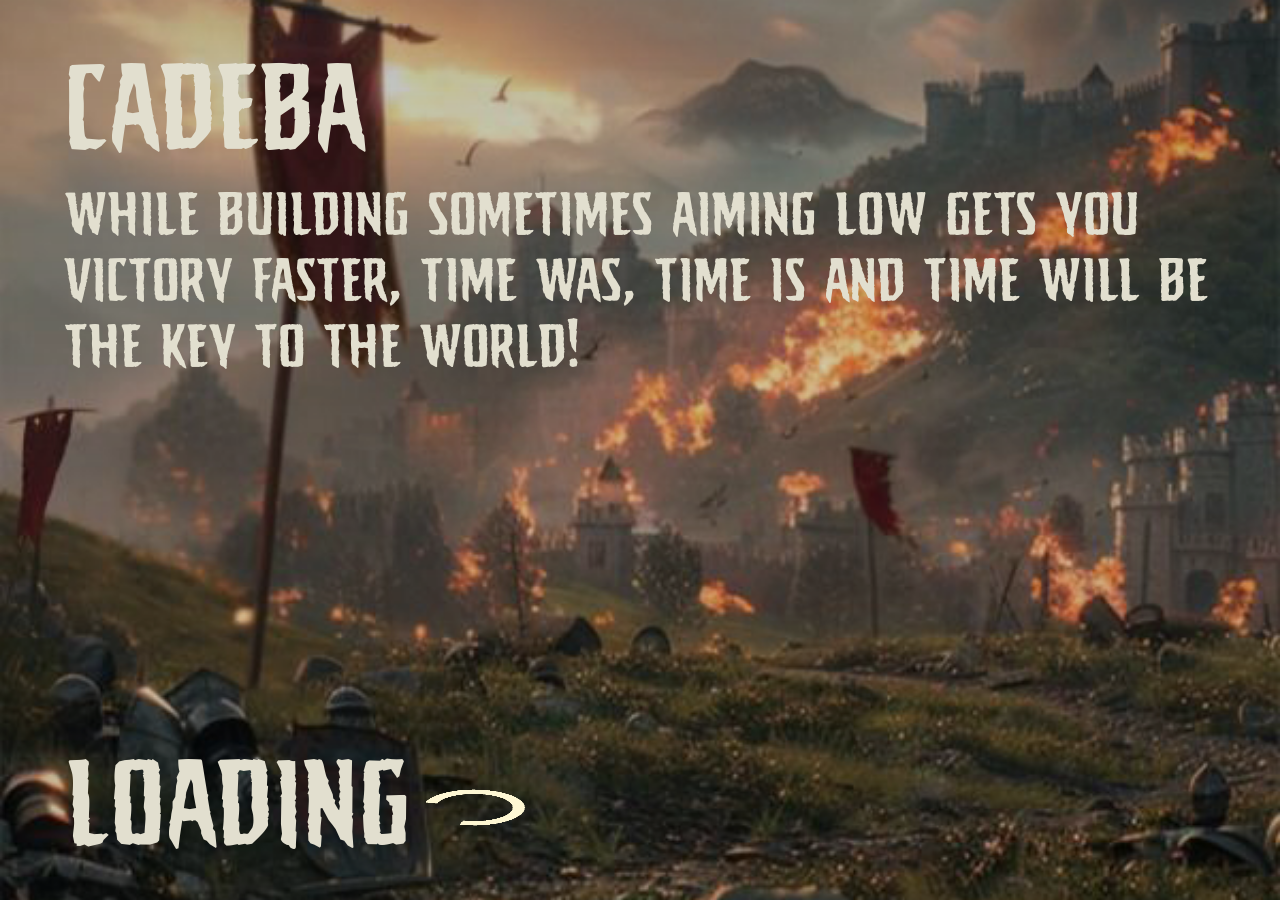
==== index.html @ 23bc7948 "Add files via upload" ====
<!DOCTYPE html>
<html lang="en">
  <head>
    <meta charset="UTF-8">
    <meta name="viewport" content="width=device-width, initial-scale=1.0">
    <meta http-equiv="X-UA-Compatible" content="ie=edge">
    <meta name="apple-mobile-web-app-capable" content="yes">
    <meta name="apple-mobile-web-app-status-bar-style" content="default">
    <meta name="mobile-web-app-capable" content="yes">
    
    <!-- iOS Home Screen Icon -->
    <link rel="apple-touch-icon" href="materials/main menu/homeScreenLogo-07-07.png">

    <meta name="theme-color" content="#000000">
    <title>Cadeba</title>
    <link rel="stylesheet" href="./playing.css">
    <link rel="icon" href="./favicon.ico" type="image/x-icon">
  </head>
  <body>
    <audio id="powerUp" src="materials/main menu/sounds/preview (mp3cut.net) good.mp3"></audio>
    <audio id="begin" src="materials/main menu/sounds/Male Let The Battle Begin.mp3"></audio>
    <audio id="beginDrum" src="materials/main menu/sounds/begin sound.wav"></audio>

    <div id="cardZoom">
      <img id="bigCard">
    </div>

    <div id="loadingScreen">
      <h1 id="loadingHeader">cadeba</h1>
      <p id="adviceText">while building sometimes aiming low gets you victory faster, time was, time is and time will be the key to the world!</p>
      <div id="laodingWindow">
        <p id="loadingText">loading</p>
        <img id="loadingIcon" src="materials/main menu/Rolling@1x-1.0s-200px-200px.gif">
      </div>
    </div>

    <div id="starterScreen">
      <div id="starterContent">
        <h1 id="starterHeader">The game starts in</h1>
        <p id="starterCountDown">3</p>
      </div>
    </div>
    
    <div id="gameScreen">
      <div id="profiles">
        <div id="profile1">
          <div id="profileInfo">
            <P id="playerName">kupingard</P>
            <p id="score">0</p>
          </div>
        </div>
        <div id="timerContainer">
          <p id="timerFake">00:</p>
          <p id="timer">30</p>
        </div>
        <div id="profile2">
          <div id="enemyProfileInfo">
            <P id="enemyName">shah abas</P>
            <p id="enemyScore">0</p>
          </div>
        </div>
      </div>

      <div id="locations">
        <div id="location1"></div>
        <div id="location2"></div>
        <div id="location3"></div>
      </div>

      <button id="shuffleButton">Shuffle</button>
    <!-- Dropzone Sections -->
    <div id="dropZoneContainer">
      <div class="dropzone-section" id="needed">
        <div class="dropzone" id="dropzone1"></div>
        <div class="dropzone" id="dropzone2"></div>
      </div>
      <div class="dropzone-section" id="needed">
        <div class="dropzone" id="dropzone3"></div>
        <div class="dropzone" id="dropzone4"></div>
      </div>
      <div class="dropzone-section" id="needed">
        <div class="dropzone" id="dropzone5"></div>
        <div class="dropzone" id="dropzone6"></div>
      </div>
    </div>
    
      <div id="cards-container">
        <div id="cards"></div>
      </div>
<!-- +++++++++++++++++++++++++++++++++++++++++++++++++++++++++++++++++++++++++++++++++++++++++++++++++++ -->
<!-- +++++++++++++++++++++++++++++++++++++++++++++++++++++++++++++++++++++++++++++++++++++++++++++++++++ -->
<!-- +++++++++++++++++++++++++++++++++++++++++++++++++++++++++++++++++++++++++++++++++++++++++++++++++++ -->
<!-- es shevqmeni da display noneze maq event listeneri arisdasamatebeli helperze ro gaxsnas es panjara -->
<!-- +++++++++++++++++++++++++++++++++++++++++++++++++++++++++++++++++++++++++++++++++++++++++++++++++++ -->
<!-- +++++++++++++++++++++++++++++++++++++++++++++++++++++++++++++++++++++++++++++++++++++++++++++++++++ -->
<!-- +++++++++++++++++++++++++++++++++++++++++++++++++++++++++++++++++++++++++++++++++++++++++++++++++++ -->
      <div id="helperChooserWindow">
        <h1 id="helperWindowHeader">choose your goal</h1>
        <div id="helperwindowBuildings">
          <div id="helperBuildingRows1">
            <div id="buildingPicturesChurch"  class="helperBuilding"></div>
            <div id="buildingPicturesFarm" class="helperBuilding"></div>
          </div>
          <div id="helperBuildingRows">
            <div id="buildingPicturesWatchTower" class="helperBuilding"></div>
            <div id="buildingPicturesLibrary" class="helperBuilding"></div>
          </div>
          <div id="helperBuildingRows">
            <div id="buildingPicturesBarracks" class="helperBuilding"></div>
            <div id="buildingPicturesWall" class="helperBuilding"></div>
          </div>
          <div id="helperBuildingRows">
            <div id="buildingPicturesWorkshop" class="helperBuilding"></div>
            <div id="buildingPicturesArmory" class="helperBuilding"></div>
          </div>
          <div id="helperBuildingRows">
            <div id="buildingPicturesCastle" class="helperBuilding"></div>
            <div id="buildingPicturesForge" class="helperBuilding"></div>
          </div>
        </div>
        <div id="helperWindowButtons">
          <img src="materials/main menu/helperWindowGoalButton.svg" id="helperGoal">
          <img src="materials/main menu/helperWindowExitButton.svg" id="helperExit">
        </div>
      </div>

      <div id="resourcesContainer">
        <div id="buildingHelper">
          <div id="helper1" status="empty">
            <p id="empty1">add goal</p>
            <div id="helpercontainer1">
              <div id="logo1"><img id="helperIcon1"></div>
              <div id="wood1"><p id="helperHeader">wood</p><p id="woodTracker1">0/0</p></div>
              <div id="rock1"><p id="helperHeader">rock</p><p id="rockTracker1">0/0</p></div>
              <div id="iron1"><p id="helperHeader">iron</p><p id="ironTracker1">0/0</p></div>
            </div>
          </div>
          <div id="helper2">
            <p id="empty2">add goal</p>
            <div id="helpercontainer2">
              <div id="logo2"><img id="helperIcon2"></div>
              <div id="wood2"><p id="helperHeader">wood</p><p id="woodTracker2">0/0</p></div>
              <div id="rock2"><p id="helperHeader">rock</p><p id="rockTracker2">0/0</p></div>
              <div id="iron2"><p id="helperHeader">iron</p><p id="ironTracker2">0/0</p></div>
            </div>
          </div>
        </div>
        <div id="buildingResources">

        </div>
      </div>    
  
      <audio id="powerUp" src="materials/sounds/powerup.mp3"></audio>
  
      <div id="buttons">
        <img id="finishButton" src="materials/main menu/inactive_finish.svg">
      </div>

      <div id="bottomButtons">
        <img src="materials/main menu/trade.svg" id="trade"/>
        <img src="materials/main menu/pass.svg" id="pass"/>
        <img src="materials/main menu/build.svg" id="build"/>
      </div>

    </div>


    

    <script type="module" src="playing.js"></script>
    <script src="node_modules/drag-drop-touch/DragDropTouch.js"></script>
  </body>
</html>
---- playing.css ----
@font-face {
    font-family: 'StickyFingers';
    src: url('materials/main menu/fonts/cc_sticky_fingers-webfont.woff') format('woff');
    font-weight: normal;
    font-style: normal;
}

html {
    font-family: 'StickyFingers', sans-serif;
    color: #e2dfcf;
}

p{
    margin: 0;
}

body {
    display: flex;
    flex-direction: column;
    margin: 0;
    height: 100vh;
    width: 100vw;
    align-items: center;
    justify-content: end;
    background-image: url('materials/main menu/battlegroundBackground-08.png');
    background-size: cover;
    background-position: center;
    background-repeat: no-repeat;
}

#cards-container {
    display: flex;
    flex-direction: column;
    align-items: center;
    justify-content: center;
    margin-bottom: 2vh;
    height: 30.5vh;
    width: 68vw;
}

#resourcesContainer{
    display: none;
    flex-direction: column;
    align-items: center;
    justify-content: center;
    margin-bottom: 2vh;
    height: 30.5vh;
    width: 80vw;
}

#buildingHelper{
    display: flex;
    height: 25%;
    width: 100%;
    flex-direction: row;
    justify-content: space-between;
}

#helperChooserWindow{
    display: none;
    flex-direction: column;
    align-items: center;
    justify-content: space-between;
    position: absolute;
    z-index: 5;
    height: 100vh;
    width: 100vw;
    background-color: rgba(0, 0, 0, 0.8);
}

#helperWindowHeader{
    font-size: 6vh;
    font-weight: 0px;
    margin-bottom: 0;
}

#helperwindowBuildings{
    display: grid;
    width: 100vw;
    height: 74vh;
}

#helpercontainer1,#helpercontainer2{
    display: none;
    flex-direction: row;
    width: 100%;
    justify-content: space-between;
}

.helperBuilding{
    width: 45vw;
    height: 12vh;
    background-size: cover;
    background-position: center;
    background-repeat: no-repeat;
}

#buildingPicturesChurch{
    background-image: url('materials/main menu/helperBuildingChurch.svg');
}

#buildingPicturesFarm{
    background-image: url('materials/main menu/helperBuildingFarm.svg');
}

#buildingPicturesWatchTower{
    background-image: url('materials/main menu/helperBuildingWatchTower.svg');
}

#buildingPicturesLibrary{
    background-image: url('materials/main menu/helperBuildinLibrary.svg');
}

#buildingPicturesBarracks{
    background-image: url('materials/main menu/helperBuildingBarracks.svg');
}

#buildingPicturesWall{
    background-image: url('materials/main menu/helperBuildingWall.svg');
}

#buildingPicturesWorkshop{
    background-image: url('materials/main menu/helperBuildingWorkshop.svg');
}

#buildingPicturesArmory{
    background-image: url('materials/main menu/helperBuildingArmory.svg');
}

#buildingPicturesCastle{
    background-image: url('materials/main menu/helperBuildingCastle.svg');
}

#buildingPicturesForge{
    background-image: url('materials/main menu/helperBuildingForge.svg');
}

#helperBuildingRows,#helperBuildingRows1{
    display: flex;
    width: 100vw;
    flex-direction: row;
    justify-content: space-between;
}

#helperWindowButtons{
    display: flex;
    width: 100vw;
    flex-direction: row;
    justify-content: space-between;
    margin-bottom: 5vh;
    margin-top: 1vh;
}

#helper1,#helper2{
    display: flex;
    align-items: center;
    justify-content: center;
    flex-direction: row;
    height: 80%;
    width: 45%;
    border-radius: 8px;
    background-color: #1C6D89;
}

#helperHeader{
    font-weight: 500;
}

#empty1,#empty2{
    display: flex;
    font-size: 7vw;
}

#logo1,#wood1,#rock1,#iron1,#logo2,#wood2,#rock2,#iron2{
    display: flex;
    flex-direction: column;
    align-items: center;
    justify-content: center;
    width: 25%;
    height: 100%;
}

#ironTracker1,#rockTracker1,#woodTracker1{
    /* if anything will be needed about goal info */
}

#buildingResources{
    display: grid;
    height: 75%;
    width: 100%;
    grid-template-columns: repeat(5, 1fr);
    grid-template-rows: repeat(3, 1fr);
    column-gap: 2vw;
    row-gap: 1vh;
}


/*test div must be deleted=============================================================================*/
#testDiv{
    width: 100%;
    height: auto;
    border-radius: 10px;
    background-color: rgba(255, 255, 255, 0.2);
    box-shadow: 0 0 20px rgba(255, 255, 255, 0.2);
    backdrop-filter: blur(5px);
}


#cards {
    display: grid;
    grid-template-columns: repeat(3, 1fr);
    gap: 2vh;
    column-gap: 3vw;
}


.card {
    width: 80px;
    height: 120px;
    background-color: #5A7071;
    border-radius: 10px;
    display: flex;
    align-items: center;
    justify-content: center;
    cursor: grab;
}

.card img {
    width: 100%;
    height: 100%;
    object-fit: cover;
    border-radius: 10px;
}

#shuffleButton {
    display: none;
}

.dropzone-section {
    display: flex;
    flex-direction: row;
    gap: 1vw;
}

.dropzone {
    width: 13vw;
    height: 9vh;
    background-color: rgba(255, 255, 255, 0.2);
    border: 2px dashed #e2dfcf;
    display: flex;
    align-items: center;
    justify-content: center;
    transition: background-color 0.3s ease-in-out;
}

.dropzone:hover {
    background-color: rgba(255, 255, 255, 0.3);
}

#dropZoneContainer{
    display: flex;
    align-items: center;
    margin-bottom: 2vh;
}

#buttons {
    display: flex;
    flex-direction: row;
    width: 100vw;
    justify-content:end;
}

#dragAndStick {
    height: 8vh;
    width: 8vh;
    background-color: #5A7071;
    font-size: 9vw;
    font-family: 'StickyFingers', sans-serif;
    color: #e2dfcf;
    border-radius: 8px;
    cursor: pointer;
    border: none;
}

#dropZoneContainer{
    display: flex;
    flex-direction: row;
    justify-content: space-between;
    margin-top: 20px;
    width: 95%;
}

#loadingScreen {
    display: flex;
    position: fixed;
    background-image: url('materials/main menu/loading\ screen.png');
    background-size: cover;
    background-position: center;
    background-repeat: no-repeat;
    flex-direction: column;
    top: 0;
    left: 0;
    width: 100vw;
    height: 100vh;
    background-color: aqua;
    z-index: 10;
}


#loadingIcon{
    width: 10vw;
    height: 5vh;
    bottom: 5vh;
    right: 10vw;
}

#loadingHeader{
    position: absolute;
    font-weight: 200;
    font-size: 10vw;
    left: 5vw;
    margin-top: 5vh;
}

#adviceText{
    position: absolute;
    margin-top: 8%;
    width: 90vw;
    font-size: 5vw;
    font-weight: 100;
    left: 5vw;
    top: 9vh;
}

#laodingWindow{
    display: flex;
    flex-direction: row;
    position: absolute;
    align-items: center;
    bottom: 3vh;
    left: 5vw;
}

#loadingText{
    font-size: 10vw;
}

#finishButton{
    margin-bottom: 5vh;
}

#gameScreen{
    display: flex;
    flex-direction: column;
    justify-content:flex-end;
    align-items: center;
    width: 100vw;
}

#profiles{
    display: flex;
    width: 100vw;
    flex-direction: row;
    justify-content: space-between;
    margin-bottom: 3vh;
}

#profile1,#profile2{
    display: flex;
    flex-direction: row;
    width: 38vw;
    height: 9vh;
}

#profile1{
    justify-content: end;
    background-image: url('materials/main menu/profile_banner_1.svg');
    background-size: cover;
    background-position: center;
    background-repeat: no-repeat;
}

#profile2{
    justify-content: start;
    background-image: url('materials/main menu/profile_banner_2.svg');
    background-size: cover;
    background-position: center;
    background-repeat: no-repeat;
}

#profileInfo{
    display: flex;
    margin-right: 2vw;
    flex-direction: column;
    align-items:end;
    justify-content: center;
}

#enemyProfileInfo{
    display: flex;
    margin-left: 2vw;
    flex-direction: column;
    align-items:start;
    justify-content: center;
}

#playerName,#enemyName{
    margin: 0;
    font-size: 5vw;
    color: #ffac05;
}

#score,#enemyScore{
    color: #333333;
    margin: 0;
    font-size: 10vw;
    margin-right: 3vw;
    margin-top: 1vh;
}

#enemyScore{
    margin-left: 3vw;
}

#locations{
    display: flex;
    flex-direction: row;
    justify-content: space-between;
    width: 90vw;
}

#location1,#location2,#location3{
    width: 25vw;
    height: 20vw;
    background-color: rgba(255, 255, 255, 0.2);
    border: 2px dashed #e2dfcf;
}

#timerContainer{
    display: flex;
    flex-direction: row;
    font-size: 9vw;
}

#starterScreen{
    width: 100vw;
    height: 100vh;
    display: flex;
    justify-content: center;
    align-items: center;
    position: absolute;
    z-index: 5;
    background-color: rgba(0, 0, 0, 0.8);
}

#starterContent{
    display: flex;
    flex-direction: column;
    justify-content: center;
    align-items: center;
}

#starterHeader{
    font-size: 10vw;
}

#starterCountDown{
    font-size: 20vw;
}

#bottomButtons{
    display: none;
    flex-direction: row;
    align-items: center;
    justify-content: space-between;
    width: 100vw;
    margin-bottom: 5vh;
}

#cardZoom{
    display: none;
    position: absolute;
    width: 100vw;
    height: 100vh;
    background-color: rgba(0, 0, 0, 0.74);
    z-index: 7;
    align-items: center;
    justify-content: center;
}

#bigCard{
    width: 80vw;
}
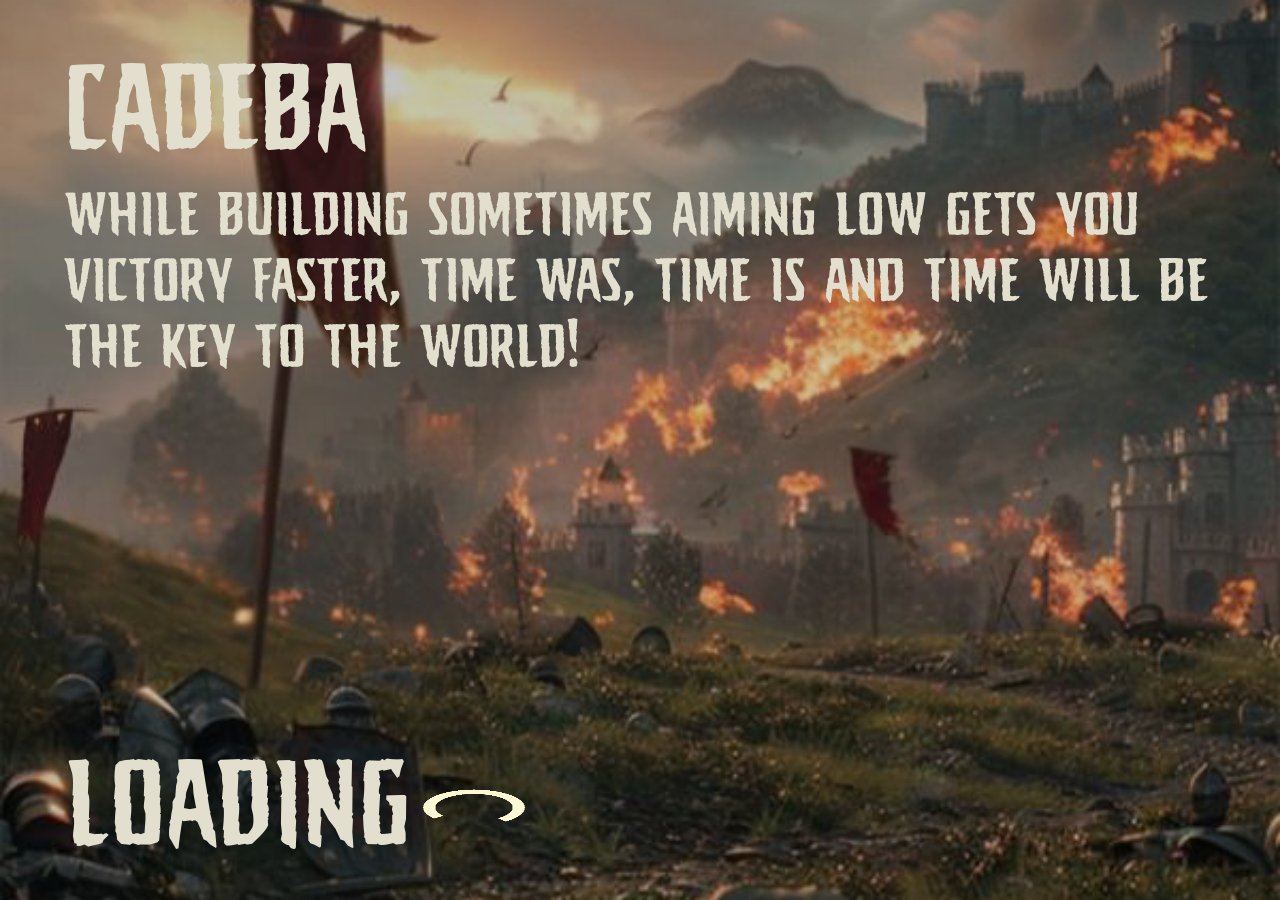
==== commit b4cdc7a8: "Update index.html" ====
--- a/index.html
+++ b/index.html
@@ -166,7 +166,7 @@
 
 
     
-
+<script src="libs/DragDropTouch.js"></script>
     <script type="module" src="playing.js"></script>
     <script src="node_modules/drag-drop-touch/DragDropTouch.js"></script>
   </body>
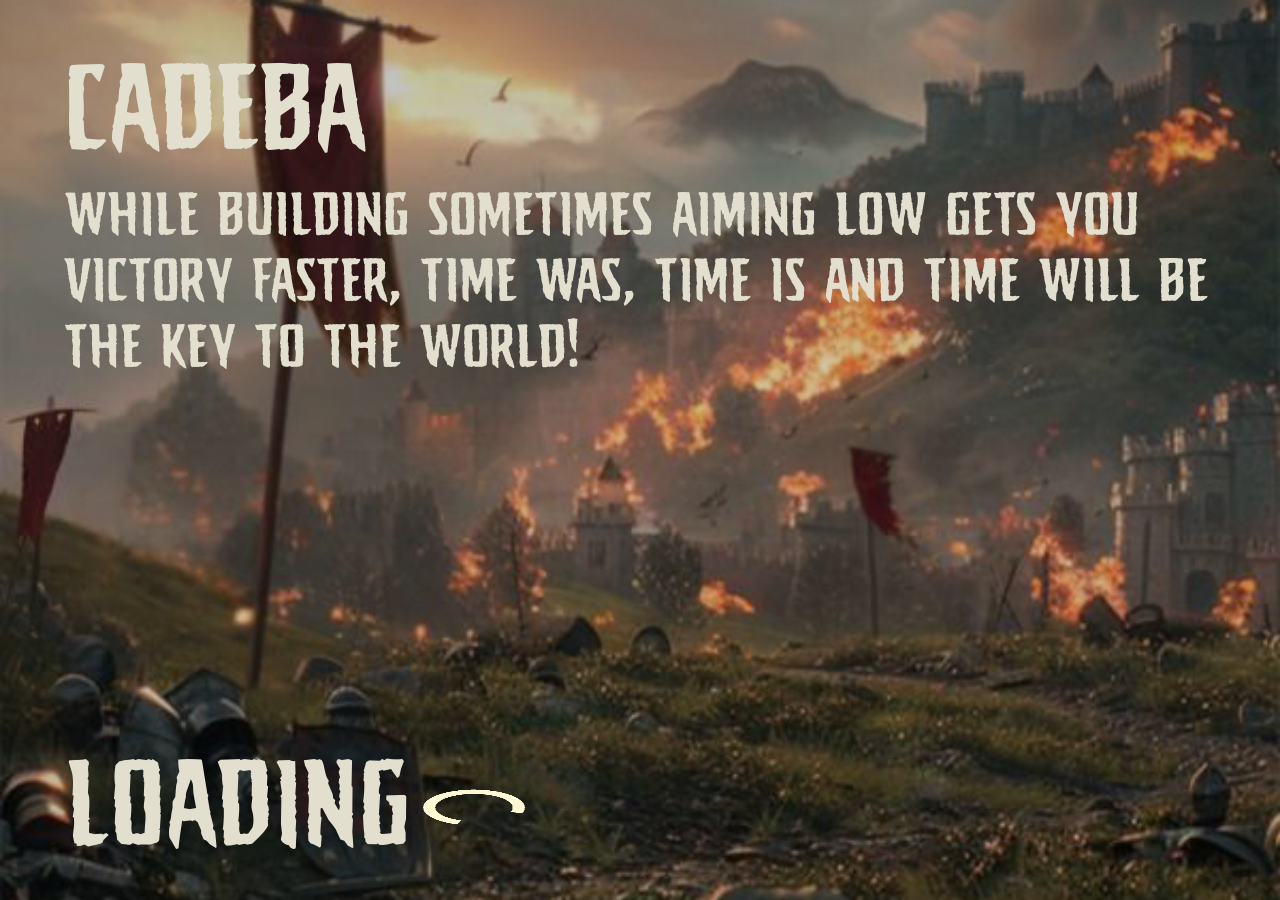
==== commit 63f67dd8: "Add files via upload" ====
--- a/index.html
+++ b/index.html
@@ -42,6 +42,7 @@
     </div>
     
     <div id="gameScreen">
+      <p id="actionMessage">not your turn!</p>
       <div id="profiles">
         <div id="profile1">
           <div id="profileInfo">
@@ -62,9 +63,9 @@
       </div>
 
       <div id="locations">
-        <div id="location1"></div>
-        <div id="location2"></div>
-        <div id="location3"></div>
+        <div id="location1"><img id="locImage1"></div>
+        <div id="location2"><img id="locImage2"></div>
+        <div id="location3"><img id="locImage3"></div>
       </div>
 
       <button id="shuffleButton">Shuffle</button>
@@ -128,20 +129,29 @@
         <div id="buildingHelper">
           <div id="helper1" status="empty">
             <p id="empty1">add goal</p>
+            <div id="completeGoal1">
+              <div id="completelogo1"><img id="completeHelperIcon1"></div>
+              <p id="complete">complete</p>
+            </div>
             <div id="helpercontainer1">
               <div id="logo1"><img id="helperIcon1"></div>
-              <div id="wood1"><p id="helperHeader">wood</p><p id="woodTracker1">0/0</p></div>
-              <div id="rock1"><p id="helperHeader">rock</p><p id="rockTracker1">0/0</p></div>
-              <div id="iron1"><p id="helperHeader">iron</p><p id="ironTracker1">0/0</p></div>
+              <div id="wood1"><p id="helperHeader">wood</p><div id="woodTRWrap"><p id="woodTracker1">10</p><p>/</p><p id="woodQuant1">0</p></div></div>
+              <div id="stone1"><p id="helperHeader">stone</p><div id="woodTRWrap"><p id="stoneTracker1">10</p><p>/</p><p id="stoneQuant1">0</p></div></div>
+              <div id="iron1"><p id="helperHeader">iron</p><div id="woodTRWrap"><p id="ironTracker1">10</p><p>/</p><p id="ironQuant1">0</p></div></div>
             </div>
           </div>
           <div id="helper2">
             <p id="empty2">add goal</p>
+            <div id="completeGoal2">
+              <div id="completelogo2"><img id="completeHelperIcon2"></div>
+              <p id="complete">complete</p>
+            </div>
+            
             <div id="helpercontainer2">
               <div id="logo2"><img id="helperIcon2"></div>
-              <div id="wood2"><p id="helperHeader">wood</p><p id="woodTracker2">0/0</p></div>
-              <div id="rock2"><p id="helperHeader">rock</p><p id="rockTracker2">0/0</p></div>
-              <div id="iron2"><p id="helperHeader">iron</p><p id="ironTracker2">0/0</p></div>
+              <div id="wood2"><p id="helperHeader">wood</p><div id="woodTRWrap"><p id="woodTracker2">10</p><p>/</p><p id="woodQuant2">0</p></div></div>
+              <div id="stone2"><p id="helperHeader">stone</p><div id="woodTRWrap"><p id="stoneTracker2">10</p><p>/</p><p id="stoneQuant2">0</p></div></div>
+              <div id="iron2"><p id="helperHeader">iron</p><div id="woodTRWrap"><p id="ironTracker2">10</p><p>/</p><p id="ironQuant2">0</p></div></div>
             </div>
           </div>
         </div>
@@ -166,8 +176,8 @@
 
 
     
-<script src="libs/DragDropTouch.js"></script>
-    <script type="module" src="playing.js"></script>
-    <script src="node_modules/drag-drop-touch/DragDropTouch.js"></script>
+
+    <script src="libs/DragDropTouch.js"></script>
+    <script src="playing.js"></script>
   </body>
 </html>
--- a/playing.css
+++ b/playing.css
@@ -171,7 +171,7 @@
     font-size: 7vw;
 }
 
-#logo1,#wood1,#rock1,#iron1,#logo2,#wood2,#rock2,#iron2{
+#logo1,#wood1,#rock1,#iron1,#logo2,#wood2,#rock2,#iron2,#completelogo1,#completelogo2{
     display: flex;
     flex-direction: column;
     align-items: center;
@@ -430,10 +430,13 @@
 }
 
 #location1,#location2,#location3{
+    display: flex;
     width: 25vw;
     height: 20vw;
     background-color: rgba(255, 255, 255, 0.2);
     border: 2px dashed #e2dfcf;
+    overflow: hidden;
+    align-items: center;
 }
 
 #timerContainer{
@@ -490,4 +493,37 @@
 
 #bigCard{
     width: 80vw;
+}
+
+#actionMessage{
+    display: none;
+    font-size: 10vw;
+    margin-bottom: 5vh;
+    color: #ffac05;
+}
+
+#woodTRWrap{
+    display: flex;
+    flex-direction: row;
+    justify-content: center;
+}
+
+#completeGoal1,#completeGoal2{
+    display: none;
+    flex-direction: row;
+    width: 100%;
+    justify-content: space-between;
+}
+
+#complete{
+    font-size: 7vw;
+    margin-right: 3vw;
+    color: #333333;
+}
+
+
+
+#locImage1,#locImage2,#locImage3{
+    width: auto;  /* Make image width equal to parent */
+    height: 100%; /* Make image height equal to parent */
 }
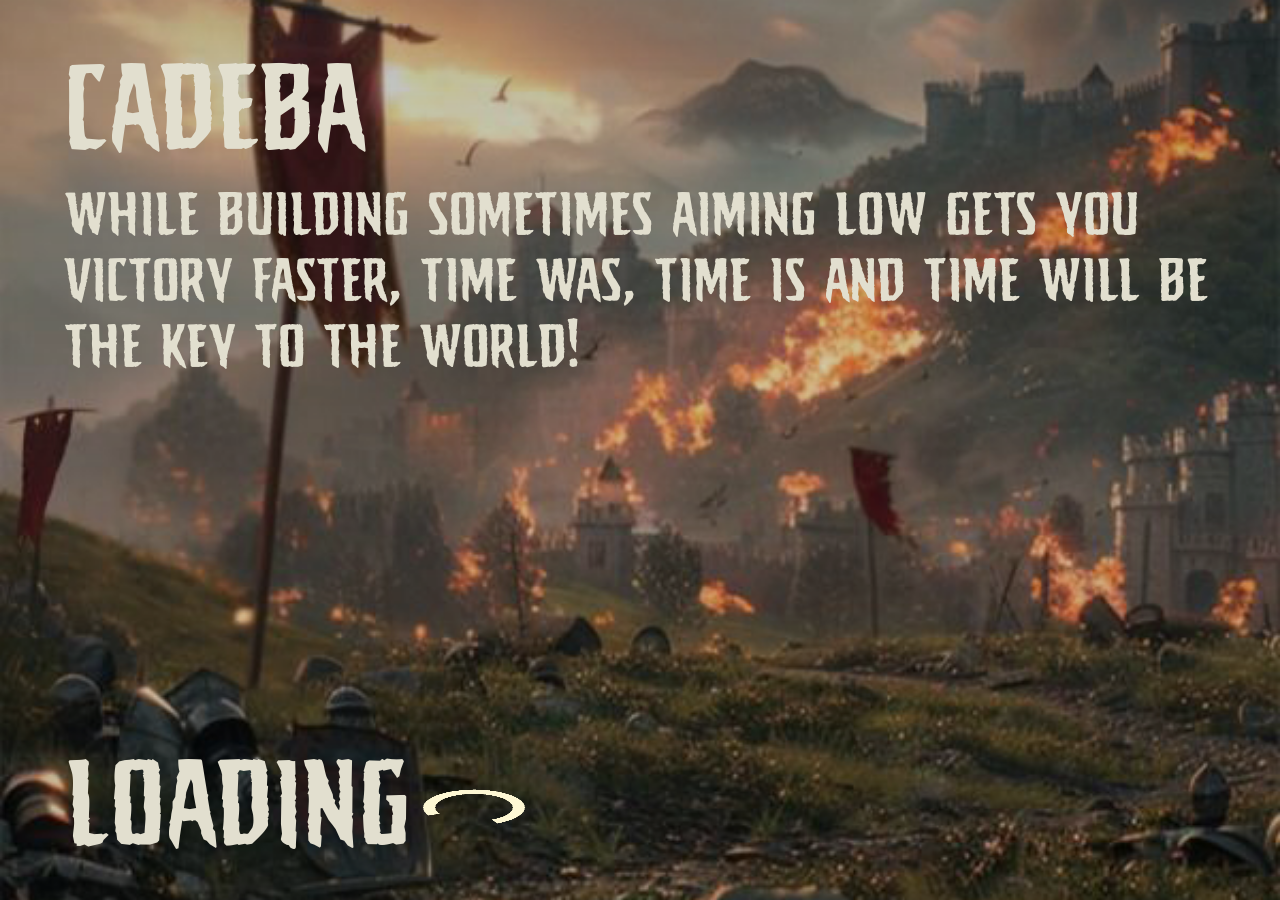
==== commit 6268fdc4: "Add files via upload" ====
--- a/index.html
+++ b/index.html
@@ -122,8 +122,46 @@
         <div id="helperWindowButtons">
           <img src="materials/main menu/helperWindowGoalButton.svg" id="helperGoal">
           <img src="materials/main menu/helperWindowExitButton.svg" id="helperExit">
-        </div>
-      </div>
+          <img src="materials/main menu/helperWindowBuildButton.svg" id="helperBuild">
+        </div>
+      </div>
+
+<!-- +++++++++++++++++++++++++++++++++++++++++++++++++++++++++++++++++++++++++++++++++++++++++++++++++++ -->
+<!-- +++++++++++++++++++++++++++++++++++++++++++++++++++++++++++++++++++++++++++++++++++++++++++++++++++ -->
+<!-- +++++++++++++++++++++++++++++++++++++++++++++++++++++++++++++++++++++++++++++++++++++++++++++++++++ -->
+<!-- trade window -->
+<!-- +++++++++++++++++++++++++++++++++++++++++++++++++++++++++++++++++++++++++++++++++++++++++++++++++++ -->
+<!-- +++++++++++++++++++++++++++++++++++++++++++++++++++++++++++++++++++++++++++++++++++++++++++++++++++ -->
+<!-- +++++++++++++++++++++++++++++++++++++++++++++++++++++++++++++++++++++++++++++++++++++++++++++++++++ -->
+
+<div id="tradeWindow">
+  <div id="tradeInstructions">
+    <p id="tradeInstructionsHeader">trade one to random</p>
+    <p id="tradeInstructionsInfo">you choose one card from your deck and trade it for a random resource card to 
+      the bank.</p>
+  </div>
+  <div id="tradeBankResource">
+    <p id="tradeBankResourceHeader">you get</p>
+    <img src="materials/main menu/randomResource.svg" id="tradeBankResourceImage">
+  </div>
+  <div id="tradeplayerResource">
+    <p id="tradeplayerResourceHeader">you give</p>
+    <div id="tradeplayerResourceImages">
+      <div class="offer" id="offerWood">wood</div>
+      <div class="offer" id="offerStone">stone</div>
+      <div class="offer" id="offerIron">iron</div>
+    </div>
+  </div>
+  <div id="tradeButtons">
+    <img id="1-?" src="materials/main menu/trade1torand.svg">
+    <img id="tradeExit" src="materials/main menu/helperWindowExitButton.svg">
+    <img id="2-1" src="materials/main menu/trade2to1.svg">
+  </div>
+</div>
+
+<!-- +++++++++++++++++++++++++++++++++++++++++++++++++++++++++++++++++++++++++++++++++++++++++++++++++++ -->
+<!-- +++++++++++++++++++++++++++++++++++++++++++++++++++++++++++++++++++++++++++++++++++++++++++++++++++ -->
+
 
       <div id="resourcesContainer">
         <div id="buildingHelper">
--- a/playing.css
+++ b/playing.css
@@ -1,3 +1,10 @@
+* {
+    margin: 0;
+    padding: 0;
+    box-sizing: border-box;
+}
+
+
 @font-face {
     font-family: 'StickyFingers';
     src: url('materials/main menu/fonts/cc_sticky_fingers-webfont.woff') format('woff');
@@ -57,6 +64,74 @@
 }
 
 #helperChooserWindow{
+    display: none;
+    flex-direction: column;
+    align-items: center;
+    justify-content: space-between;
+    position: absolute;
+    z-index: 5;
+    height: 100vh;
+    width: 100vw;
+    background-color: rgba(0, 0, 0, 0.8);
+}
+
+#tradeInstructions,#tradeBankResource,#tradeplayerResource{
+    display: flex;
+    flex-direction: column;
+    width: 90vw;
+    margin-top: 5vh;
+}
+
+#tradeInstructionsHeader,#tradeBankResourceHeader,#tradeplayerResourceHeader{
+    font-size: 10vw;
+    font-weight: 0px;
+    margin-bottom: 0;;
+}
+
+#tradeBankResourceImage{
+    width: 15vw;
+}
+
+#tradeplayerResourceImages{
+    display: grid;
+    grid-template-columns: repeat(5, 1fr);
+    grid-template-rows: repeat(3, 1fr);
+    column-gap: 1vw;
+    row-gap: 1vh;
+}
+
+.offer{
+    display: flex;
+    width: 28vw;
+    height: 6vh;
+    background-color: #1C6D89;
+    font-size: 10vw;
+    border-radius: 3vw;
+    align-items: center;
+    justify-content: center;
+}
+
+#tradeButtons{
+    display: flex;
+    width: 100vw;
+    flex-direction: row;
+    justify-content: space-between;
+    margin-bottom: 5vh;
+}
+
+#tradeplayerResourceImages{
+    display: flex;
+    flex-direction: row;
+    justify-content: space-between;
+}
+
+#tradeInstructionsInfo{
+    font-size: 6vw;
+    font-weight: 0px;
+    margin-bottom: 0;
+}
+
+#tradeWindow{
     display: none;
     flex-direction: column;
     align-items: center;
@@ -302,7 +377,6 @@
     left: 0;
     width: 100vw;
     height: 100vh;
-    background-color: aqua;
     z-index: 10;
 }
 
@@ -526,4 +600,9 @@
 #locImage1,#locImage2,#locImage3{
     width: auto;  /* Make image width equal to parent */
     height: 100%; /* Make image height equal to parent */
+}
+
+@keyframes fadeBorder {
+    0% { border-color: rgba(225, 172, 5, 0); }
+    100% { border-color: rgba(225, 172, 5, 1); }
 }
